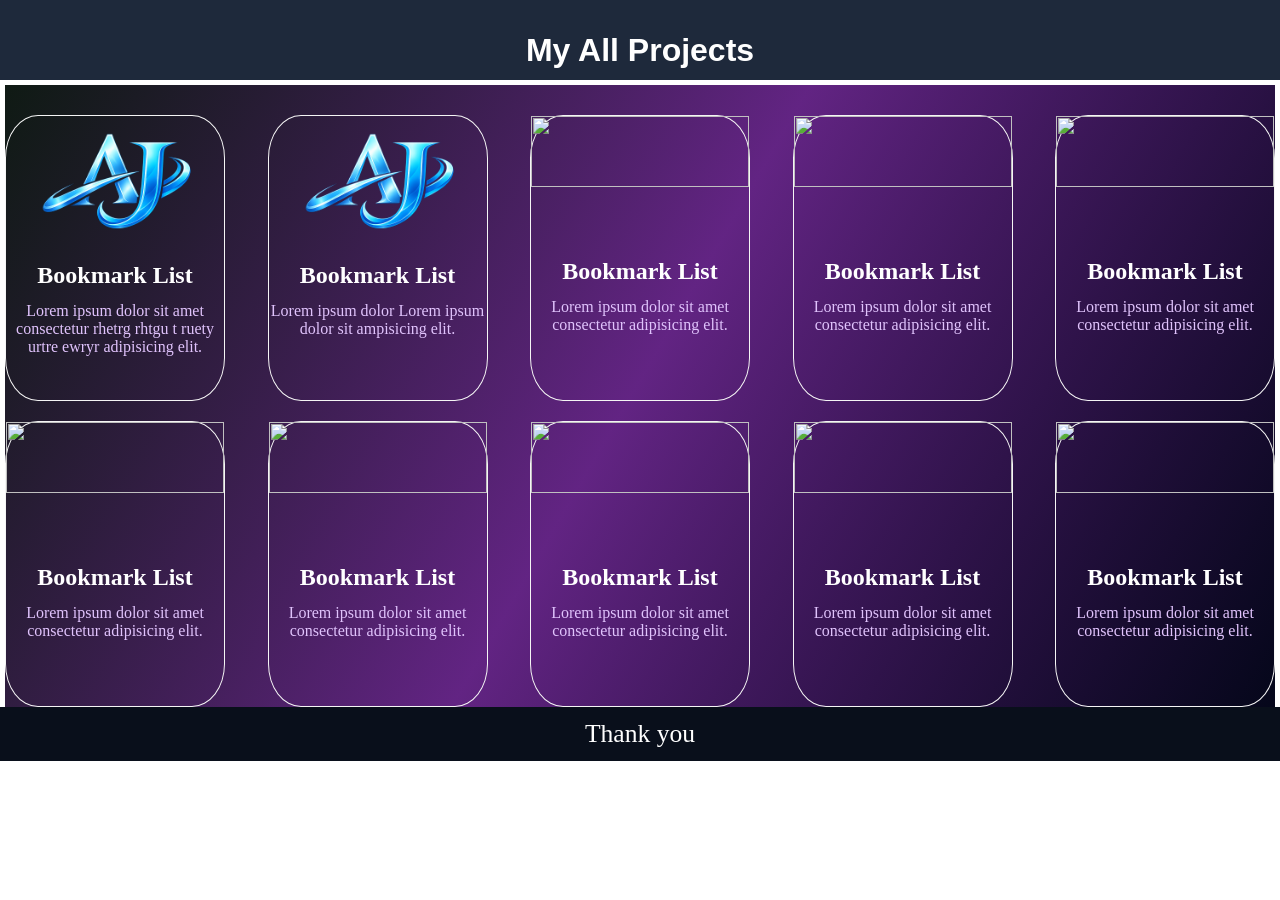
==== projects_list.html @ 3503755c "update for responsive" ====
<!DOCTYPE html>
<html lang="en">
    <head>
        <meta charset="UTF-8">
        <meta name="viewport" content="width=device-width, initial-scale=1.0">
        <link rel="stylesheet" href="project_list.css">

        <title>project List</title>
    </head>
    <body>
        <div class="heading">
            <h1 class="heading_name">My All Projects</h1>
        </div>
        <section class="project">
            <div class="project_box">
                <a href="#">
                    <img src="2logo.png" alt>
                    <h2 class="project_name">Bookmark List</h2>
                    <p class="discription">Lorem ipsum dolor sit amet
                        consectetur rhetrg rhtgu t ruety urtre ewryr adipisicing
                        elit.</p>
                </a>
            </div>
            <div class="project_box">
                <a href="#">
                    <img src="2logo.png" alt>
                    <h2 class="project_name">Bookmark List</h2>
                    <p class="discription">Lorem ipsum dolor Lorem ipsum dolor
                        sit ampisicing elit.</p>
                </a>
            </div>
            <div class="project_box">
                <a href="#">
                    <img src="#" alt>
                    <h2 class="project_name">Bookmark List</h2>
                    <p class="discription">Lorem ipsum dolor sit amet
                        consectetur adipisicing elit.</p>
                </a>
            </div>
            <div class="project_box">
                <a href="#">
                    <img src="#" alt>
                    <h2 class="project_name">Bookmark List</h2>
                    <p class="discription">Lorem ipsum dolor sit amet
                        consectetur adipisicing elit.</p>
                </a>
            </div><div class="project_box">
                <a href="#">
                    <img src="#" alt>
                    <h2 class="project_name">Bookmark List</h2>
                    <p class="discription">Lorem ipsum dolor sit amet
                        consectetur adipisicing elit.</p>
                </a>
            </div><div class="project_box">
                <a href="#">
                    <img src="#" alt>
                    <h2 class="project_name">Bookmark List</h2>
                    <p class="discription">Lorem ipsum dolor sit amet
                        consectetur adipisicing elit.</p>
                </a>
            </div>
            <div class="project_box">
                <a href="#">
                    <img src="#" alt>
                    <h2 class="project_name">Bookmark List</h2>
                    <p class="discription">Lorem ipsum dolor sit amet
                        consectetur adipisicing elit.</p>
                </a>
            </div>
            <div class="project_box">
                <a href="#">
                    <img src="#" alt>
                    <h2 class="project_name">Bookmark List</h2>
                    <p class="discription">Lorem ipsum dolor sit amet
                        consectetur adipisicing elit.</p>
                </a>
            </div>
            <div class="project_box">
                <a href="#">
                    <img src="#" alt>
                    <h2 class="project_name">Bookmark List</h2>
                    <p class="discription">Lorem ipsum dolor sit amet
                        consectetur adipisicing elit.</p>
                </a>
            </div>
            <div class="project_box">
                <a href="#">
                    <img src="#" alt>
                    <h2 class="project_name">Bookmark List</h2>
                    <p class="discription">Lorem ipsum dolor sit amet
                        consectetur adipisicing elit.</p>
                </a>
            </div>
        </section>
        <section id="footer">
            <h2>Thank you</h2>
        </section>

    </body>
</html>
---- project_list.css ----
* {
  box-sizing: border-box;
  margin: 0rem;
  padding: 0rem;
}
html,
body {
  background: linear-gradient(120deg, #0b1a0e, #5d1d7fd2, #020617);
  background-repeat: no-repeat;
  background-size: cover;
  color: white;
  height: auto;
}
.heading {
  background-color: #1e293b;
  height: 5rem;
  width: 100%;
  display: flex;
  justify-content: center;
}
.heading_name {
  font-size: clamp(0rem 2vw 10rem);
  padding-top: 2rem;
  font-family: "Changa One", sans-serif;
  font-weight: 800;
}
.project {
  display: flex;
  flex-wrap: wrap;
  height: auto;
  width: 100%;
  border: 5px solid white;
  border-bottom: none;
  align-items: center;
  justify-content: space-between;
  gap: 30px;
  row-gap: 20px;
  padding-top: 30px;
}
.project .project_box {
  flex: 0 1 220px;
  aspect-ratio: 1 / 1.3;

  border: 1px solid whitesmoke;

  border-radius: 15%;
  display: flex;
  justify-content: center;
  cursor: pointer;
  background: transparent;
}
.project .project_box :hover {
  backdrop-filter: blur(2000px);
  border-radius: 15%;
  background: linear-gradient(120deg, #0b1a0e, #300b43d2, #020617);
  background-repeat: no-repeat;
  background-size: cover;
  transition: 0.5s ease;
}

.project .project_box a img {
  height: 50%;
  width: 100%;
  object-fit: cover;
}
.project .project_box a {
  text-decoration: none;
}
.project .project_box .project_name {
  color: #ffffff;
  text-align: center;
  padding-bottom: 10px;
}
.project .project_box .discription {
  text-align: center;
  color: #e0c3fc;
  margin-top: 3px;
  word-wrap: break-word;
  font-size: clamp(0.4rem 1vw 1rem);
  overflow-y: auto;
}
#footer {
  height: 6vh;
  width: 100%;
  background: #090f1b;
  display: flex;
  justify-content: center;
  align-items: center;
}
#footer h2 {
  font-size: 2vw;
  font-family: "Playwrite NZ Guides";
  font-weight: 400;
  font-style: normal;
}
/* responsive */

@media screen and (max-width: 1150px) {
  body {
    display: flex;
    flex-direction: column;
  }
  .project {
    display: flex;

    padding: 0px 20px 0px 20px;
  }
  .project .project_box {
    flex: 0 1 calc(30% - 1rem);
    aspect-ratio: 1 / auto;
    border-radius: 10%;
    margin-top: 20px;
    display: flex;
  }
  .project .project_box .project_name {
    height: auto;
    width: auto;
  }
  .project .project_box .discription {
    height: 55px;
    width: 100%;
    overflow-y: auto;
    padding: 0px 10px 0px 10px;
  }

  #footer h2 {
    font-size: 7vw;
  }
}
@media screen and (max-width: 650px) {
  body {
    display: flex;
    flex-direction: column;
  }
  .project {
    display: flex;
    justify-content: center;
    padding: 0px 20px 0px 20px;
    gap: 10px;
    row-gap: 0px;
  }
  .project .project_box {
    flex: 1 1 calc(50% - 1rem);
    aspect-ratio: auto;
    height: auto;
    border-radius: 10%;
    margin-top: 20px;
    display: flex;
    flex-wrap: nowrap;
    padding: 0px 10px 15px 10px;
  }

  .project .project_box .project_name {
    height: auto;
    width: auto;
  }
  .project .project_box .discription {
    height: 55px;
    width: 100%;
    overflow-y: auto;
  }

  #footer h2 {
    font-size: 7vw;
  }
}
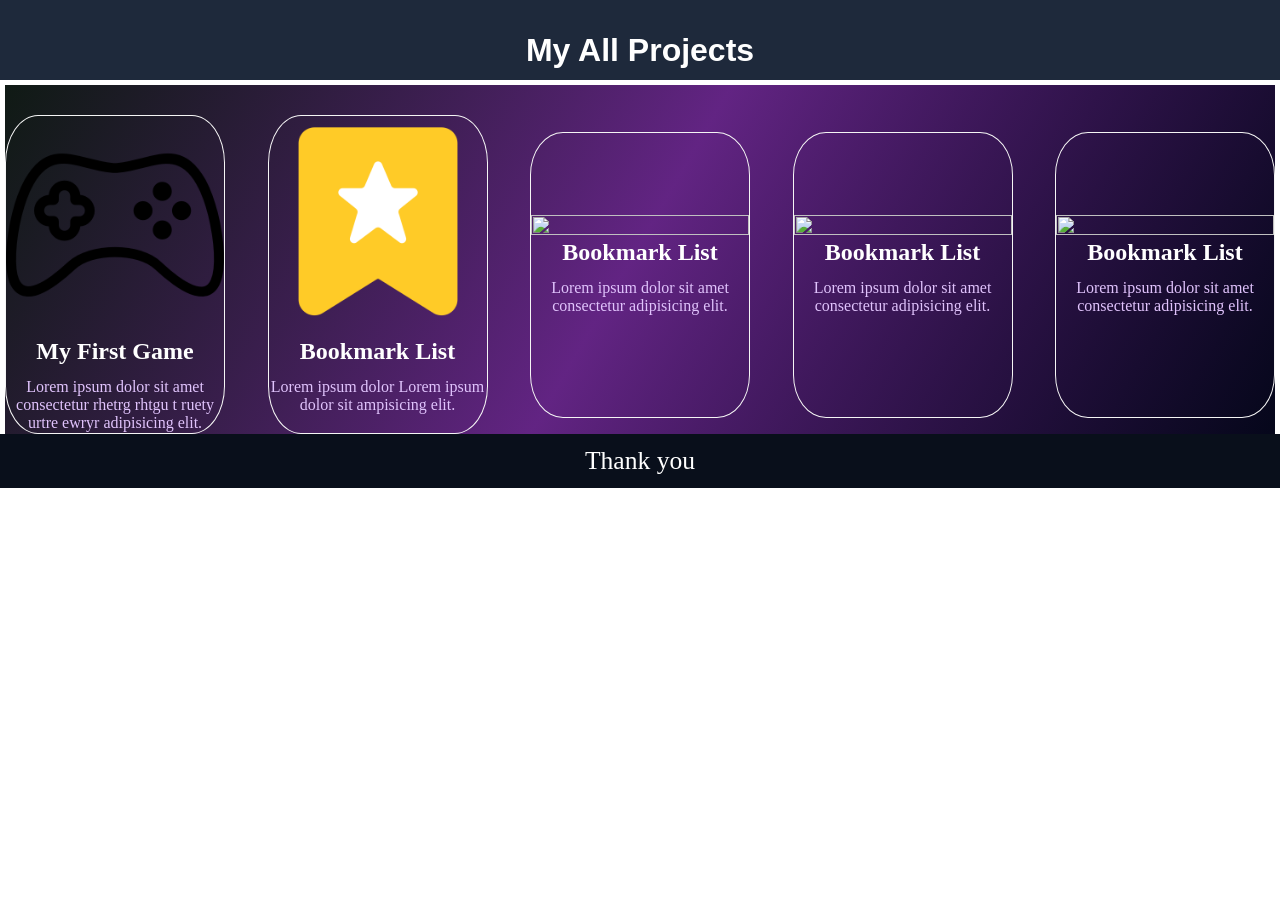
==== commit 6b18302a: "add Links" ====
--- a/projects_list.html
+++ b/projects_list.html
@@ -13,17 +13,17 @@
         </div>
         <section class="project">
             <div class="project_box">
-                <a href="#">
-                    <img src="2logo.png" alt>
-                    <h2 class="project_name">Bookmark List</h2>
+                <a href="https://aj-gond.github.io/rockpaperscissor_game/" about="_blank">
+                    <img src="image/console.png" alt>
+                    <h2 class="project_name">My First Game</h2>
                     <p class="discription">Lorem ipsum dolor sit amet
                         consectetur rhetrg rhtgu t ruety urtre ewryr adipisicing
                         elit.</p>
                 </a>
             </div>
             <div class="project_box">
-                <a href="#">
-                    <img src="2logo.png" alt>
+                <a href=" https://aj-gond.github.io/Bookmark-for-importent-websites/" about="_blank">
+                    <img src="image/star.png" alt>
                     <h2 class="project_name">Bookmark List</h2>
                     <p class="discription">Lorem ipsum dolor Lorem ipsum dolor
                         sit ampisicing elit.</p>
@@ -51,45 +51,7 @@
                     <p class="discription">Lorem ipsum dolor sit amet
                         consectetur adipisicing elit.</p>
                 </a>
-            </div><div class="project_box">
-                <a href="#">
-                    <img src="#" alt>
-                    <h2 class="project_name">Bookmark List</h2>
-                    <p class="discription">Lorem ipsum dolor sit amet
-                        consectetur adipisicing elit.</p>
-                </a>
-            </div>
-            <div class="project_box">
-                <a href="#">
-                    <img src="#" alt>
-                    <h2 class="project_name">Bookmark List</h2>
-                    <p class="discription">Lorem ipsum dolor sit amet
-                        consectetur adipisicing elit.</p>
-                </a>
-            </div>
-            <div class="project_box">
-                <a href="#">
-                    <img src="#" alt>
-                    <h2 class="project_name">Bookmark List</h2>
-                    <p class="discription">Lorem ipsum dolor sit amet
-                        consectetur adipisicing elit.</p>
-                </a>
-            </div>
-            <div class="project_box">
-                <a href="#">
-                    <img src="#" alt>
-                    <h2 class="project_name">Bookmark List</h2>
-                    <p class="discription">Lorem ipsum dolor sit amet
-                        consectetur adipisicing elit.</p>
-                </a>
-            </div>
-            <div class="project_box">
-                <a href="#">
-                    <img src="#" alt>
-                    <h2 class="project_name">Bookmark List</h2>
-                    <p class="discription">Lorem ipsum dolor sit amet
-                        consectetur adipisicing elit.</p>
-                </a>
+           
             </div>
         </section>
         <section id="footer">
--- a/project_list.css
+++ b/project_list.css
@@ -40,12 +40,11 @@
 .project .project_box {
   flex: 0 1 220px;
   aspect-ratio: 1 / 1.3;
-
   border: 1px solid whitesmoke;
-
   border-radius: 15%;
   display: flex;
   justify-content: center;
+  align-items: center;
   cursor: pointer;
   background: transparent;
 }
@@ -62,6 +61,7 @@
   height: 50%;
   width: 100%;
   object-fit: cover;
+  
 }
 .project .project_box a {
   text-decoration: none;
@@ -76,7 +76,8 @@
   color: #e0c3fc;
   margin-top: 3px;
   word-wrap: break-word;
-  font-size: clamp(0.4rem 1vw 1rem);
+  height: 55px;
+    width: 100%;
   overflow-y: auto;
 }
 #footer {
@@ -134,13 +135,13 @@
   }
   .project {
     display: flex;
-    justify-content: center;
+    
     padding: 0px 20px 0px 20px;
     gap: 10px;
     row-gap: 0px;
   }
   .project .project_box {
-    flex: 1 1 calc(50% - 1rem);
+    flex: 0 1 calc(50% - 1rem);
     aspect-ratio: auto;
     height: auto;
     border-radius: 10%;
@@ -148,6 +149,9 @@
     display: flex;
     flex-wrap: nowrap;
     padding: 0px 10px 15px 10px;
+    background: linear-gradient(120deg, #0b1a0e, #300b43d2, #020617);
+  background-repeat: no-repeat;
+  background-size: cover;
   }
 
   .project .project_box .project_name {
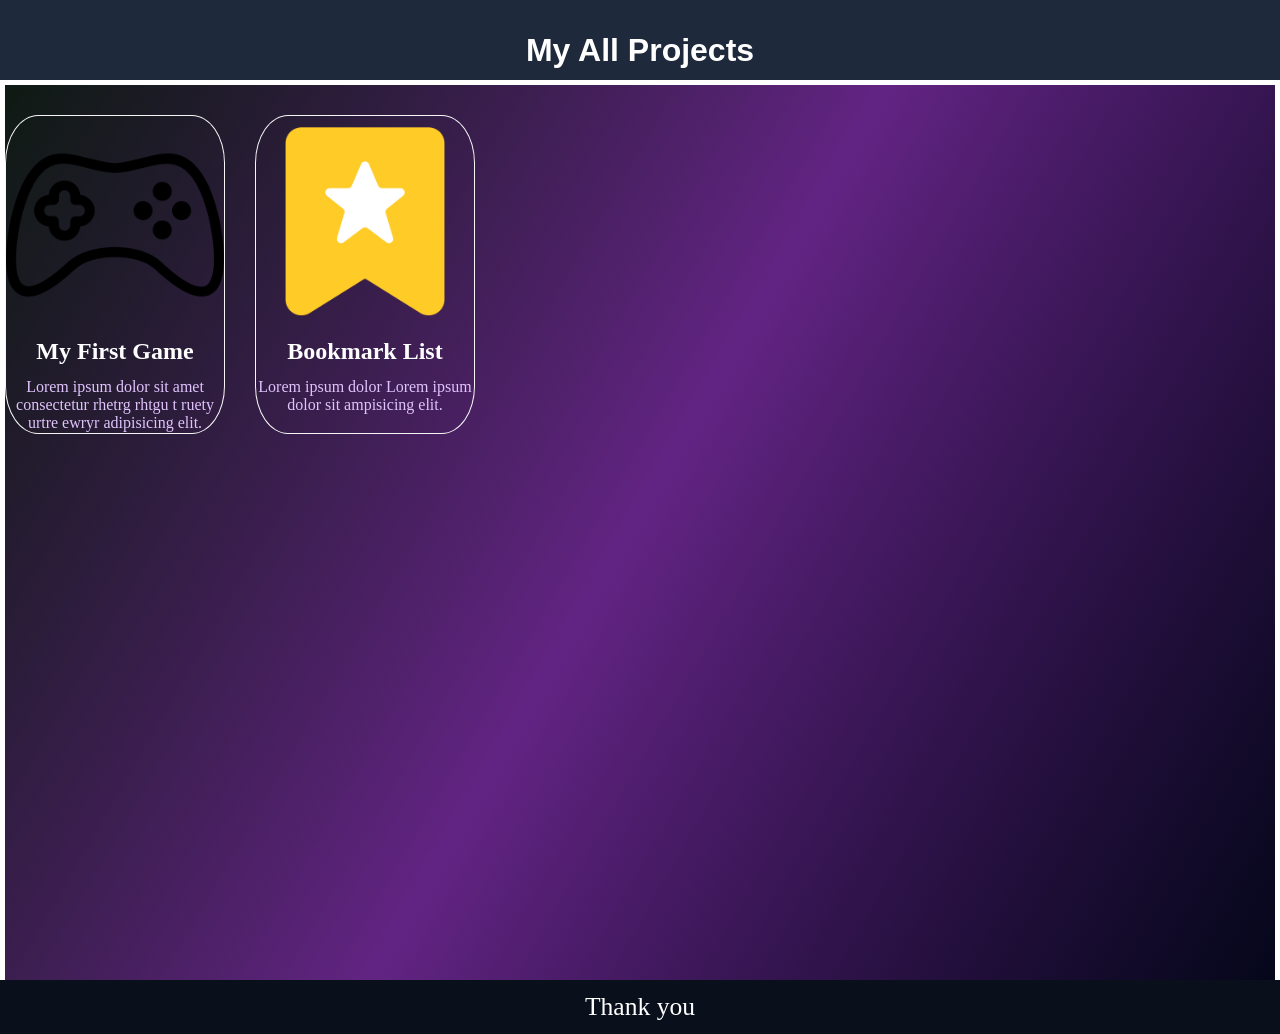
==== commit 4c06f8b9: "add links" ====
--- a/projects_list.html
+++ b/projects_list.html
@@ -29,28 +29,7 @@
                         sit ampisicing elit.</p>
                 </a>
             </div>
-            <div class="project_box">
-                <a href="#">
-                    <img src="#" alt>
-                    <h2 class="project_name">Bookmark List</h2>
-                    <p class="discription">Lorem ipsum dolor sit amet
-                        consectetur adipisicing elit.</p>
-                </a>
-            </div>
-            <div class="project_box">
-                <a href="#">
-                    <img src="#" alt>
-                    <h2 class="project_name">Bookmark List</h2>
-                    <p class="discription">Lorem ipsum dolor sit amet
-                        consectetur adipisicing elit.</p>
-                </a>
-            </div><div class="project_box">
-                <a href="#">
-                    <img src="#" alt>
-                    <h2 class="project_name">Bookmark List</h2>
-                    <p class="discription">Lorem ipsum dolor sit amet
-                        consectetur adipisicing elit.</p>
-                </a>
+           
            
             </div>
         </section>
--- a/project_list.css
+++ b/project_list.css
@@ -27,12 +27,12 @@
 .project {
   display: flex;
   flex-wrap: wrap;
-  height: auto;
+  height: 100vh;
   width: 100%;
   border: 5px solid white;
   border-bottom: none;
-  align-items: center;
-  justify-content: space-between;
+  align-items:baseline;
+  
   gap: 30px;
   row-gap: 20px;
   padding-top: 30px;
@@ -135,7 +135,7 @@
   }
   .project {
     display: flex;
-    
+    justify-content: space-between;
     padding: 0px 20px 0px 20px;
     gap: 10px;
     row-gap: 0px;
